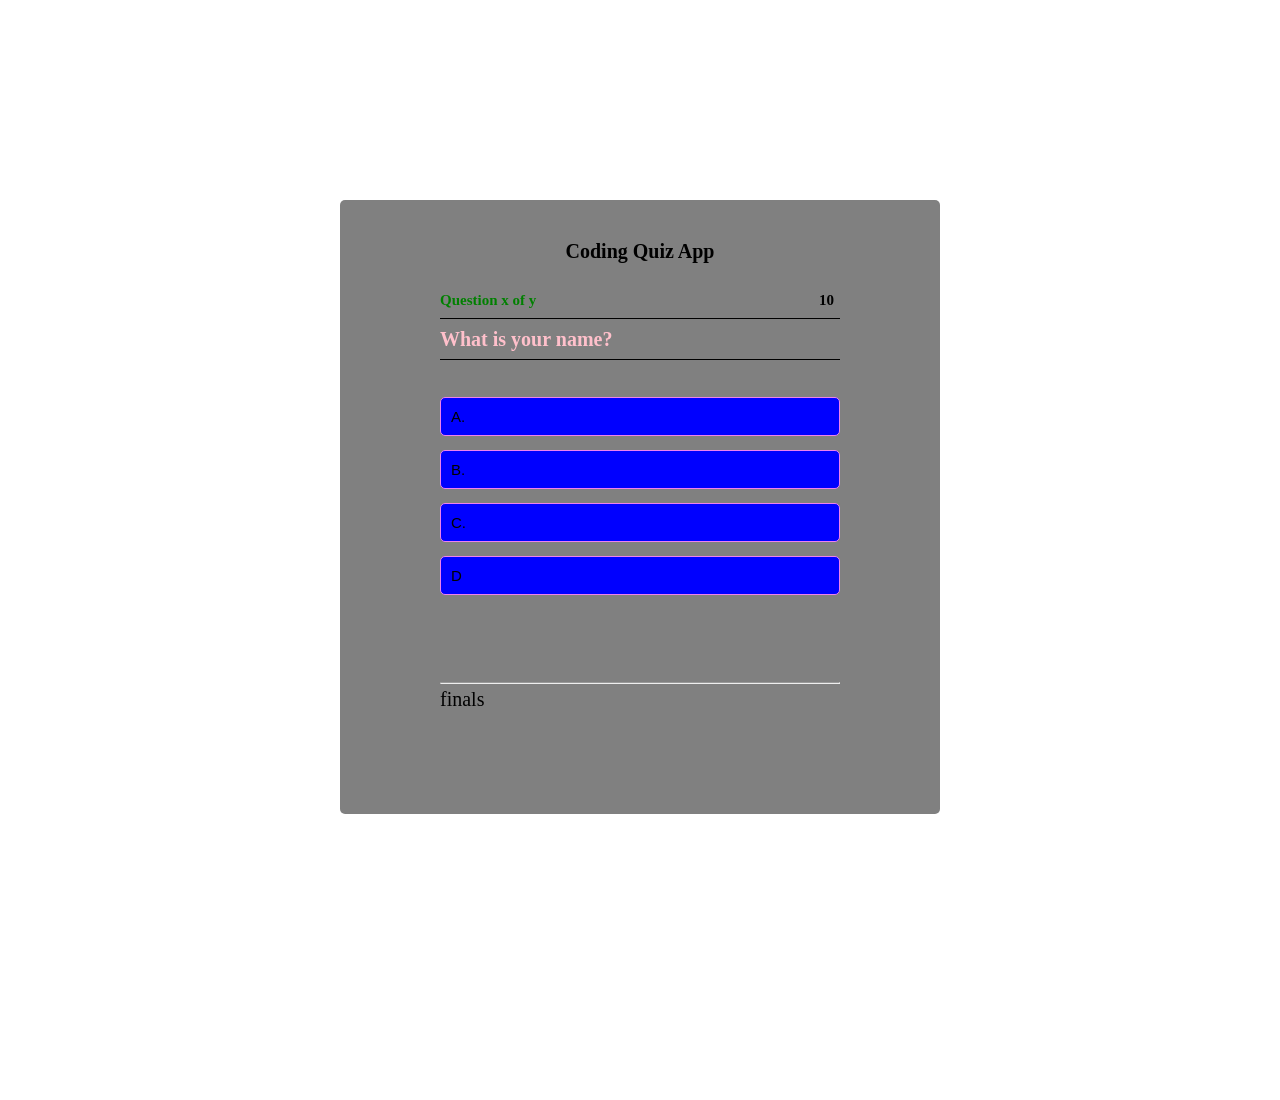
==== index.html @ 4d07435b "update script" ====
<!DOCTYPE html>
<html lang="en">

<head>
    <meta charset="UTF-8" />
    <meta name="viewport" content="width=device-width" , initial-scale=1.0>
    <meta http-equiv="X-UA-Compatible" content="ie-edge">
    <link rel="stylesheet" href="./Assets/css/style.css">
    <title>Coding Quiz</title>
</head>

<body>
    <div class="container">
        <div class="quiz-box">
            <div id="quiz">
                <h1>Coding Quiz App</h1>
                <div class="quiz-header">
                    <p id="progress">Question x of y</p>
                    <p id="count-down">10</p>
                </div>
                <p id="question">What is your name?</p>

                <div class="buttons">
                <button class="btn" id="btn0">
                    A. <span id="choice0"></span>
                </button>
                <button class="btn" id="btn1">
                    B. <span id="choice1"></span>
                </button>
                <button class="btn" id="btn2">
                    C. <span id="choice2"></span>
                </button>
                <button class="btn" id="btn3">
                    D <span id="choice3"></span>
                </button>
            </div>
            <hr>
            <footer>
                <p>finals</p>
            </footer>
    <script src="./assets/js/script.js"></script>
    
</body>

</html>
---- Assets/css/style.css ----
* {
    margin: 0;
    padding:0;
    box-sizing: border-box;
    }


html {
    font-size: 20px;        
    }

body {
    background-color: white;
    font-family: 'Open Sans', 'sans-serif';
}

p {
    font-size: 20px;
    line-height: 1.5;
}

/*start here*/

.container {
    margin: 0 auto;
    padding: 0 2rem;
    justify-content: center;
    align-items:center;
    height: 100vh;
}

.quiz-box {
    width: 600px;
    background-color: grey;
    color: black;
    padding: 1rem 5rem 5rem 5rem;
    border: 3 px solid var(--color-primary);
    border-radius: 5px;
    align-items: center;
    display: center;
    flex-direction: column;
    justify-content: center;
    margin-top: 200px;
    margin-left: 300px;
}

    .quiz-box h1 {
        background-color: var(--color-primary);
        font-size: 20px;
        text-align:  center;
        color: black;
        padding: 20px;
        width: 100%;
        border-radius: 3px;
    }

    .quiz-header {
        display: flex;
        justify-content: space-between;
        align-items: center;
    }

    .quiz-header #progress {
        color: green;
        font-size: 15px;
        font-weight: 700;
    }

    .quiz-header #count-down {
        font-size: 15px;
        font-weight: 700;
        /* background-color: yellow; */
        padding: 5px;
        margin: 1px;
        color: black;
        border-radius: 3px;
    }


    .quiz-box #question {
        font-size: 20px;
        font-weight: 600;
        color: pink;
        border: 1px solid black;
        border-width: 1px 0;
        padding: 5px 0;
    }

    .buttons {
        margin: 1.5rem 0 4rem 0;
    }

    .btn {
        text-align: left;
        background-color: blue;
        width: 100%;
        font-size: 15px;
        color: black;
        border: 1px solid violet;
        border-radius: 5px;
        margin: 7px 0;
        padding: 10px;
        outline: none;
    }

    .btn:hover {
        cursor: pointer;
        background-color: violet;
        color: white;
    }
    .btn:active {
        background-color: yellow;
    }

    #score {
        color: black;
        text-align: center;
        font-size: 15px;
        margin-bottom: 40px;
    }

.quiz-repeat {
    text-align: center;
    margin: 0 auto;
}

.quiz-repeat a {
    font-size: 20px;
    font-weight: 600;
    color: white;
    text-decoration: none;
    background-color: orange;
    padding: 1rem;
    border-radius: 5px;
    transition: all .3s;
}

.quiz-repeat a:hover {
    background-color:violet;
}
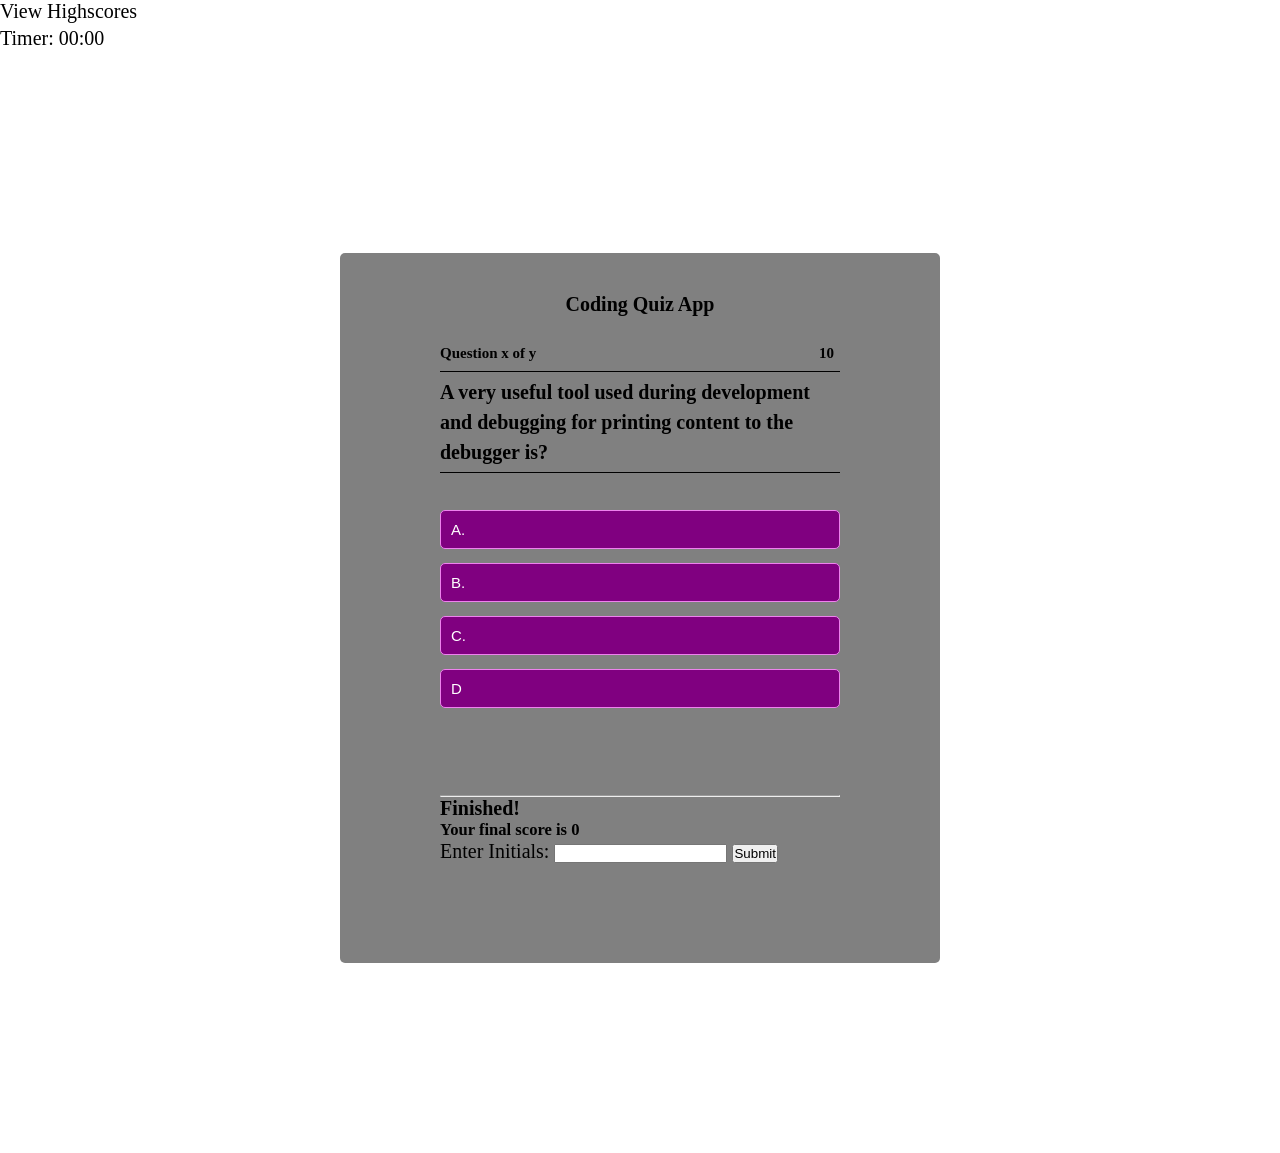
==== commit e6cc8baf: "update" ====
--- a/index.html
+++ b/index.html
@@ -9,6 +9,18 @@
     <title>Coding Quiz</title>
 </head>
 
+
+<body>
+    <header>
+        <!--main outer div-->
+        <div class="top_part1">
+            <!--View Highscores-->
+            <a>View Highscores</a>
+            <p>Timer: 00:00</p>
+        </div>
+    </header>
+</body>
+
 <body>
     <div class="container">
         <div class="quiz-box">
@@ -18,7 +30,7 @@
                     <p id="progress">Question x of y</p>
                     <p id="count-down">10</p>
                 </div>
-                <p id="question">What is your name?</p>
+                <p id="question">A very useful tool used during development and debugging for printing content to the debugger is?</p>
 
                 <div class="buttons">
                 <button class="btn" id="btn0">
@@ -36,7 +48,17 @@
             </div>
             <hr>
             <footer>
-                <p>finals</p>
+                <section id="highscore-section" class="hide">
+                    <div class="row">
+                        <div id="high-score" class="col-md-as">
+                        <h4>Finished!</h4>
+                        <h5> Your final score is <span id="final-score">0</span></h5>
+                        <label for="initials-area">Enter Initials:</label>
+                        <input type="text" name="initials-area" maxlength="4" id="initials">
+                        <button id="submit-button" type="submit">Submit</button=>
+                    </div>
+                </div>    
+                </section></p>
             </footer>
     <script src="./assets/js/script.js"></script>
     
--- a/Assets/css/style.css
+++ b/Assets/css/style.css
@@ -20,6 +20,21 @@
 }
 
 /*start here*/
+
+.header {
+    background-color: purple;
+    display: flex;
+padding-top: 10px;
+padding-bottom: 10px;
+}
+
+.timer{
+    float: right;
+}
+
+.High Score {
+    float: left;
+}
 
 .container {
     margin: 0 auto;
@@ -61,7 +76,7 @@
     }
 
     .quiz-header #progress {
-        color: green;
+        color: black;
         font-size: 15px;
         font-weight: 700;
     }
@@ -80,7 +95,7 @@
     .quiz-box #question {
         font-size: 20px;
         font-weight: 600;
-        color: pink;
+        color: black;
         border: 1px solid black;
         border-width: 1px 0;
         padding: 5px 0;
@@ -92,10 +107,10 @@
 
     .btn {
         text-align: left;
-        background-color: blue;
+        background-color: purple;
         width: 100%;
         font-size: 15px;
-        color: black;
+        color: white;
         border: 1px solid violet;
         border-radius: 5px;
         margin: 7px 0;
@@ -129,7 +144,7 @@
     font-weight: 600;
     color: white;
     text-decoration: none;
-    background-color: orange;
+    background-color: purple;
     padding: 1rem;
     border-radius: 5px;
     transition: all .3s;
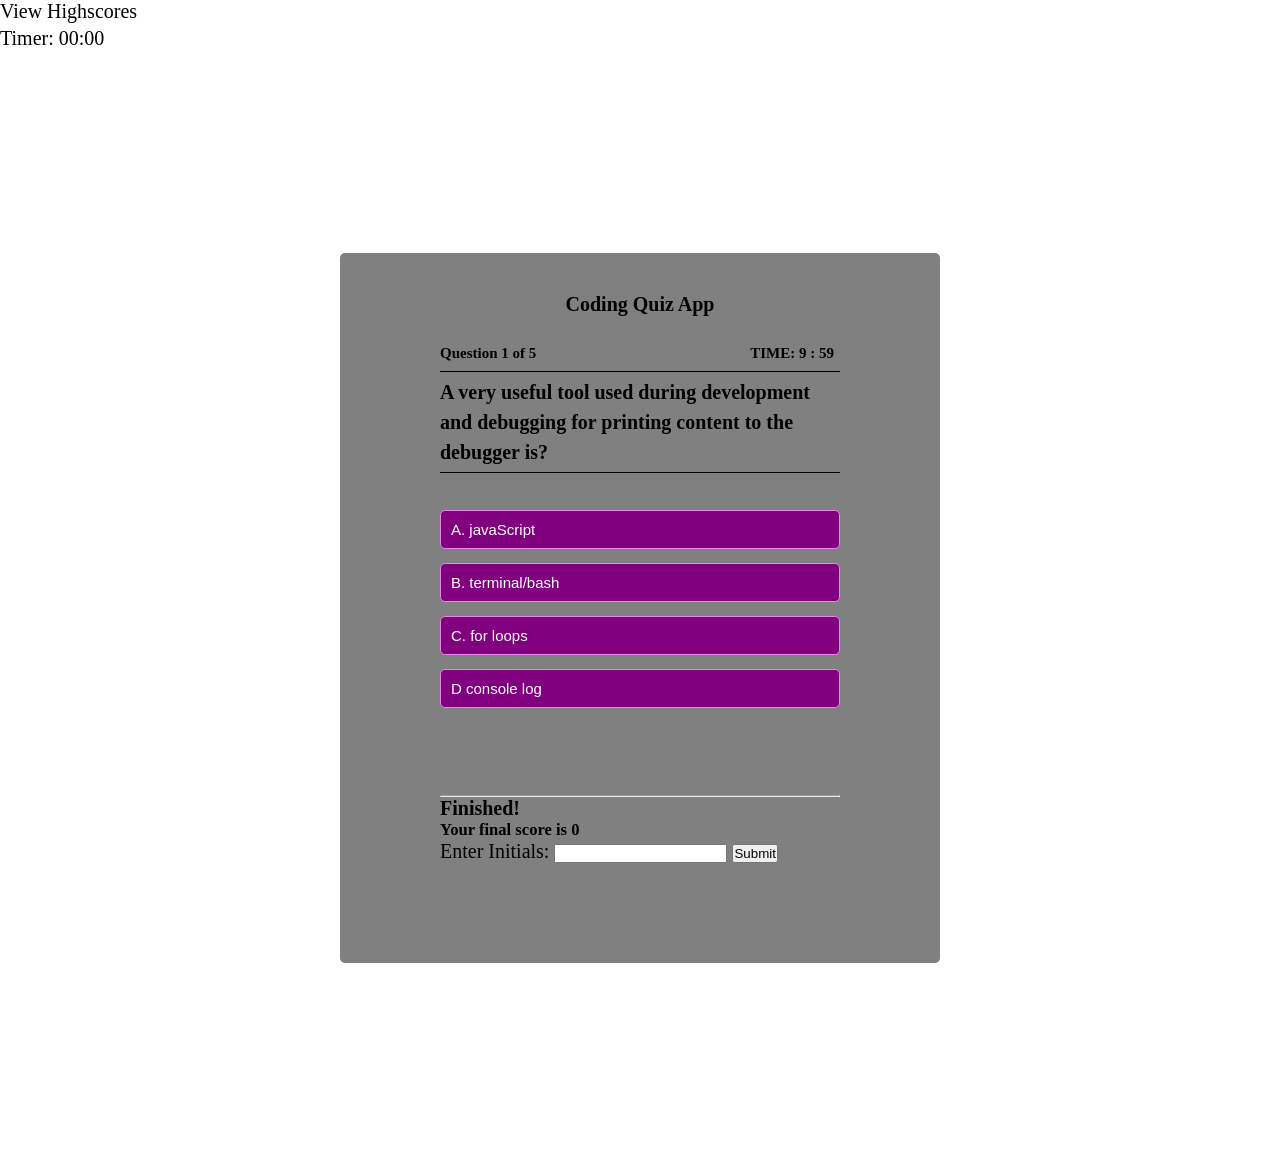
==== commit 67a1925d: "update2" ====
--- a/index.html
+++ b/index.html
@@ -60,7 +60,7 @@
                 </div>    
                 </section></p>
             </footer>
-    <script src="./assets/js/script.js"></script>
+    <script src="./Assets/js/script.js"></script>
     
 </body>
 
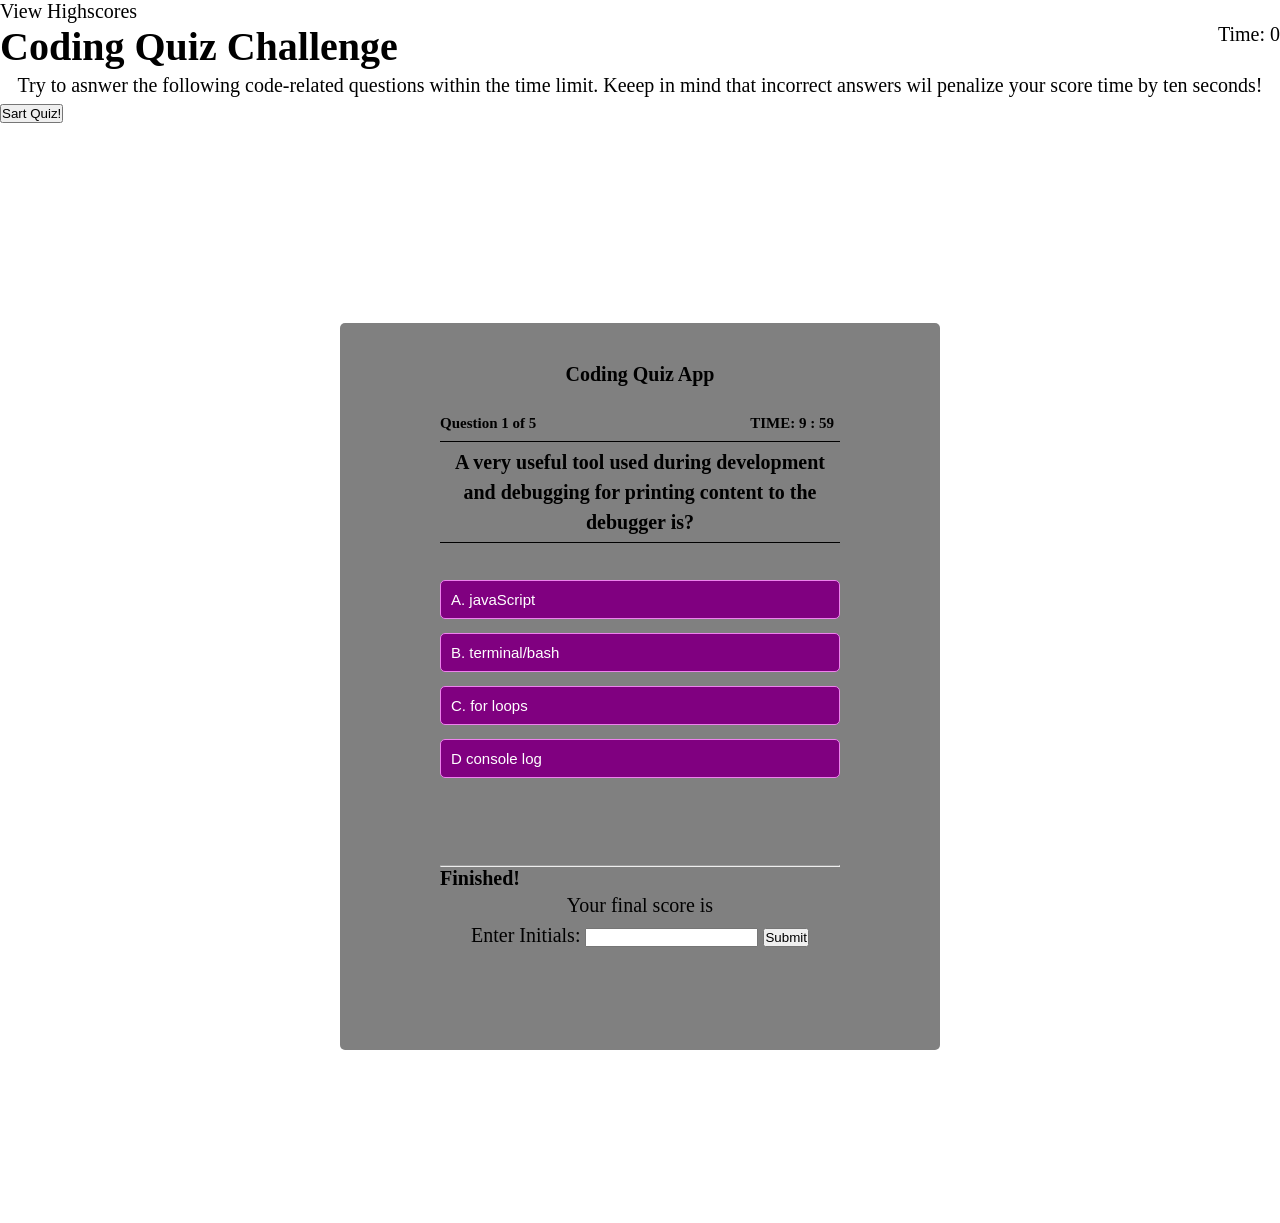
==== commit d56f6754: "update3" ====
--- a/index.html
+++ b/index.html
@@ -3,23 +3,31 @@
 
 <head>
     <meta charset="UTF-8" />
-    <meta name="viewport" content="width=device-width" , initial-scale=1.0>
-    <meta http-equiv="X-UA-Compatible" content="ie-edge">
-    <link rel="stylesheet" href="./Assets/css/style.css">
+    <meta name="viewport" content="width=device-width, initial-scale=1.0" />
+    <meta http-equiv="X-UA-Compatible" content="ie=edge" />
+    <link rel="stylesheet" href="./Assets/css/style.css" type="text/css">
     <title>Coding Quiz</title>
 </head>
 
 
 <body>
     <header>
-        <!--main outer div-->
-        <div class="top_part1">
-            <!--View Highscores-->
-            <a>View Highscores</a>
-            <p>Timer: 00:00</p>
-        </div>
+        <!--View Highscores-->
+        <div class="scores">View Highscores</div>
+        <!-- Timer -->
+        <div class="timer">Time: <span id="time">0</span></div>
     </header>
 </body>
+
+<div class="introduction">
+    <div id="start-screen" class="start">
+        <h1>Coding Quiz Challenge</h1>
+        <p>
+            Try to asnwer the following code-related questions within the time limit. 
+            Keeep in mind that incorrect answers wil penalize your score time by ten seconds!
+            </p>
+    <button is="start">Sart Quiz!</button>
+</div>
 
 <body>
     <div class="container">
@@ -31,7 +39,6 @@
                     <p id="count-down">10</p>
                 </div>
                 <p id="question">A very useful tool used during development and debugging for printing content to the debugger is?</p>
-
                 <div class="buttons">
                 <button class="btn" id="btn0">
                     A. <span id="choice0"></span>
@@ -48,17 +55,19 @@
             </div>
             <hr>
             <footer>
-                <section id="highscore-section" class="hide">
-                    <div class="row">
-                        <div id="high-score" class="col-md-as">
+                <section>
+                    <div id="end-part" class="hide">
                         <h4>Finished!</h4>
-                        <h5> Your final score is <span id="final-score">0</span></h5>
+                        <p> Your final score is <span id="final-score"></span></p>
+                        <p>
                         <label for="initials-area">Enter Initials:</label>
                         <input type="text" name="initials-area" maxlength="4" id="initials">
-                        <button id="submit-button" type="submit">Submit</button=>
+                        <button id="submit-button" type="submit">Submit</button>
+                        </p>
                     </div>
-                </div>    
-                </section></p>
+                
+                </div id="feedback" class="feedback hide"></div>    
+                </section>
             </footer>
     <script src="./Assets/js/script.js"></script>
     
--- a/Assets/css/style.css
+++ b/Assets/css/style.css
@@ -32,8 +32,23 @@
     float: right;
 }
 
+
+.h1 {
+    margin-left: 90px;
+}
+
+.h1, p {
+    text-align: center;
+}
+
 .High Score {
-    float: left;
+    /* float: left; */
+    padding-left: 50 px;
+}
+
+.timer {
+    /* float: right; */
+    margin-right: 50 px;
 }
 
 .container {
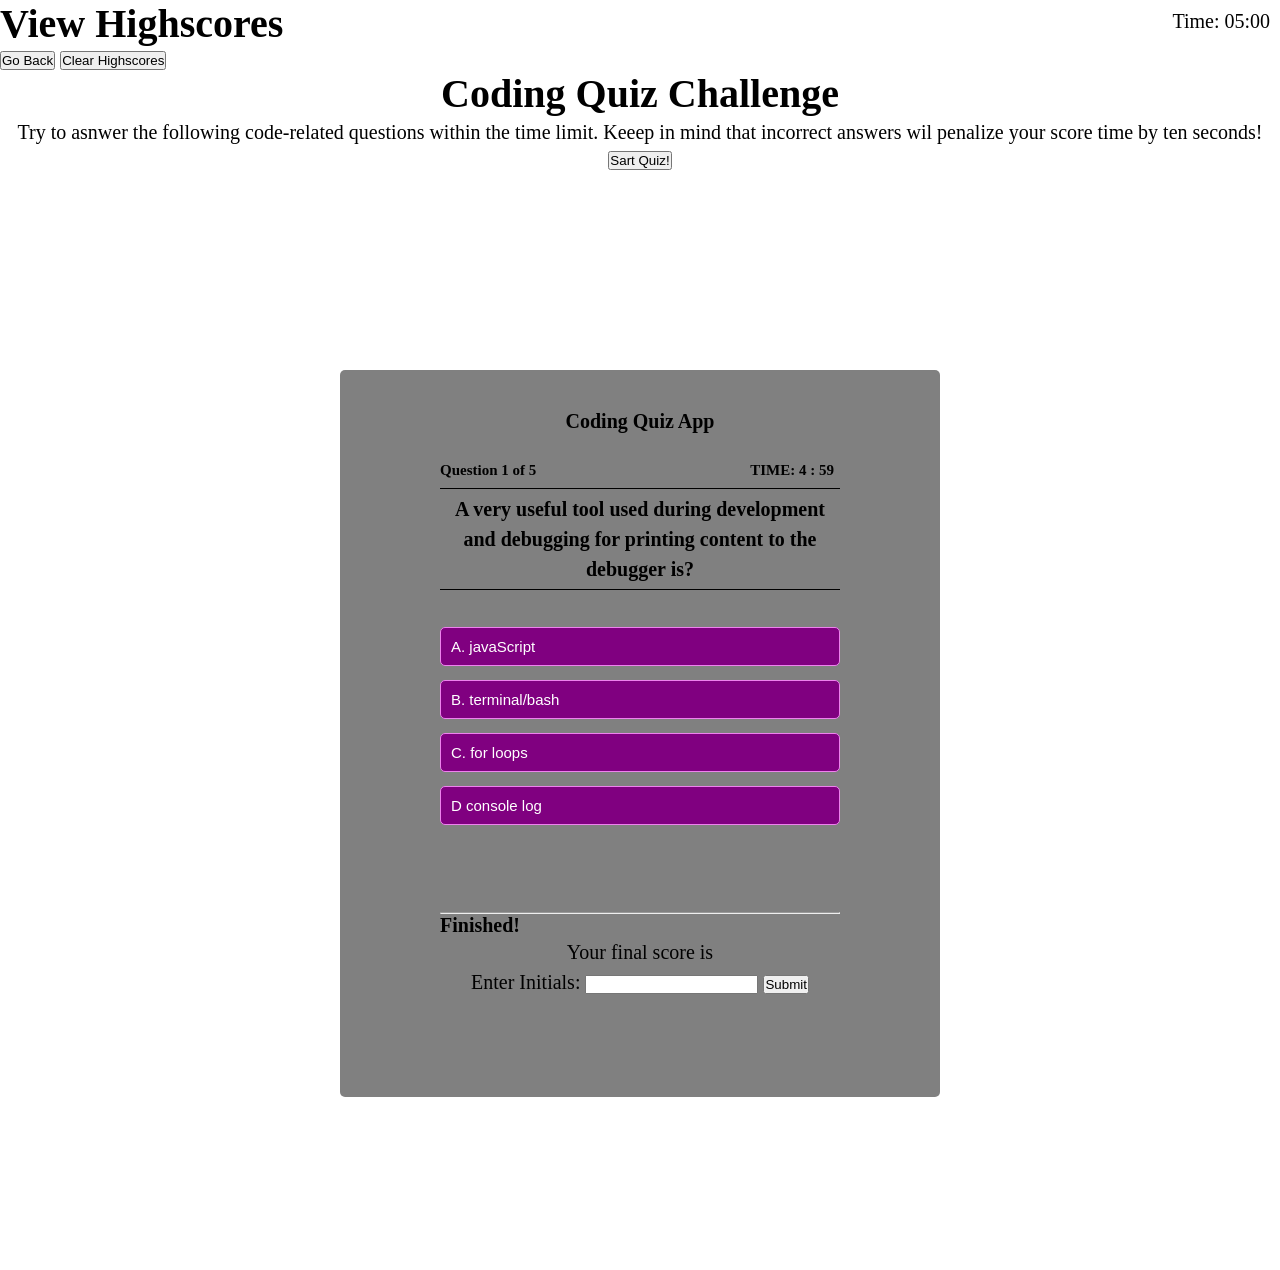
==== commit ace6dc5f: "latest update" ====
--- a/index.html
+++ b/index.html
@@ -13,9 +13,14 @@
 <body>
     <header>
         <!--View Highscores-->
-        <div class="scores">View Highscores</div>
+        <h1>View Highscores</h1>
+        <ol id="highscores"></ol>
+        <a href="index.html"><button>Go Back</button></a>
+    <button id="clear">Clear Highscores</button>
+
+    <script src="./assets/scores.js"></script>
         <!-- Timer -->
-        <div class="timer">Time: <span id="time">0</span></div>
+        <div class="timer">Time: <span id="time">05:00</span></div>
     </header>
 </body>
 
--- a/Assets/css/style.css
+++ b/Assets/css/style.css
@@ -19,6 +19,11 @@
     line-height: 1.5;
 }
 
+.scores {
+    color: #563d7c;
+    text-decoration: none;
+    transition: color 0.1s;
+}
 /*start here*/
 
 .header {
@@ -28,8 +33,10 @@
 padding-bottom: 10px;
 }
 
-.timer{
-    float: right;
+.timer {
+    position: absolute;
+    top: 10px;
+    right: 10px;
 }
 
 
@@ -41,14 +48,9 @@
     text-align: center;
 }
 
-.High Score {
-    /* float: left; */
-    padding-left: 50 px;
-}
 
-.timer {
-    /* float: right; */
-    margin-right: 50 px;
+.start {
+    text-align: center;
 }
 
 .container {
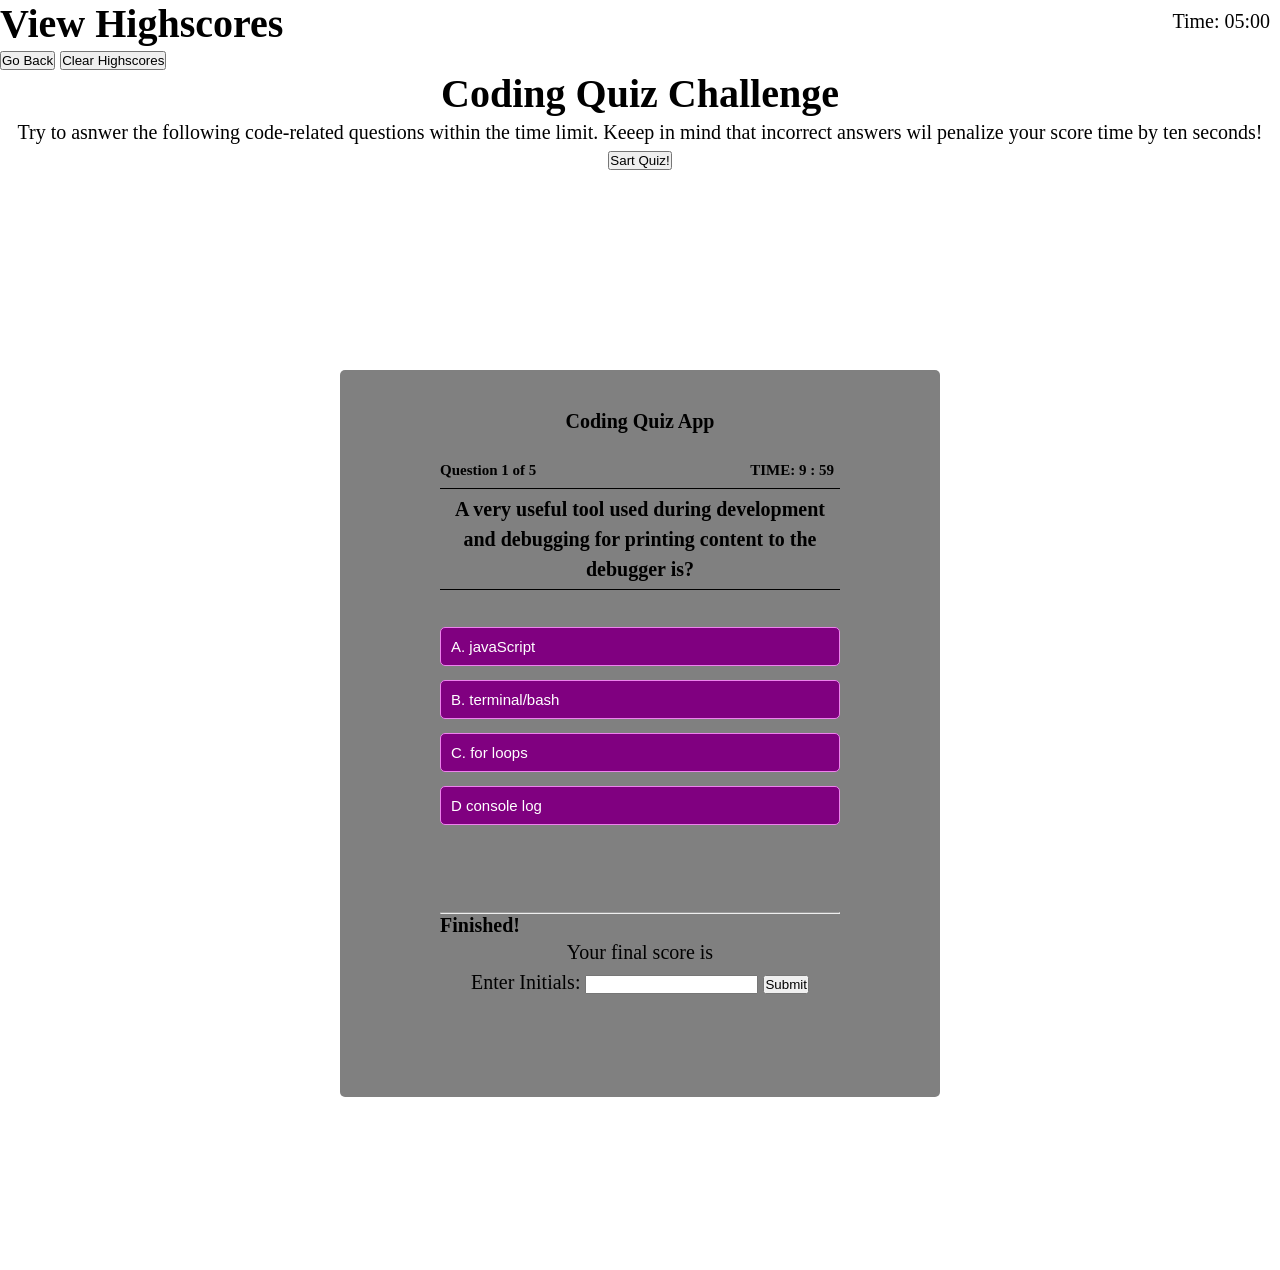
==== commit 2adfd36e: "update javascript" ====
--- a/index.html
+++ b/index.html
@@ -18,7 +18,6 @@
         <a href="index.html"><button>Go Back</button></a>
     <button id="clear">Clear Highscores</button>
 
-    <script src="./assets/scores.js"></script>
         <!-- Timer -->
         <div class="timer">Time: <span id="time">05:00</span></div>
     </header>
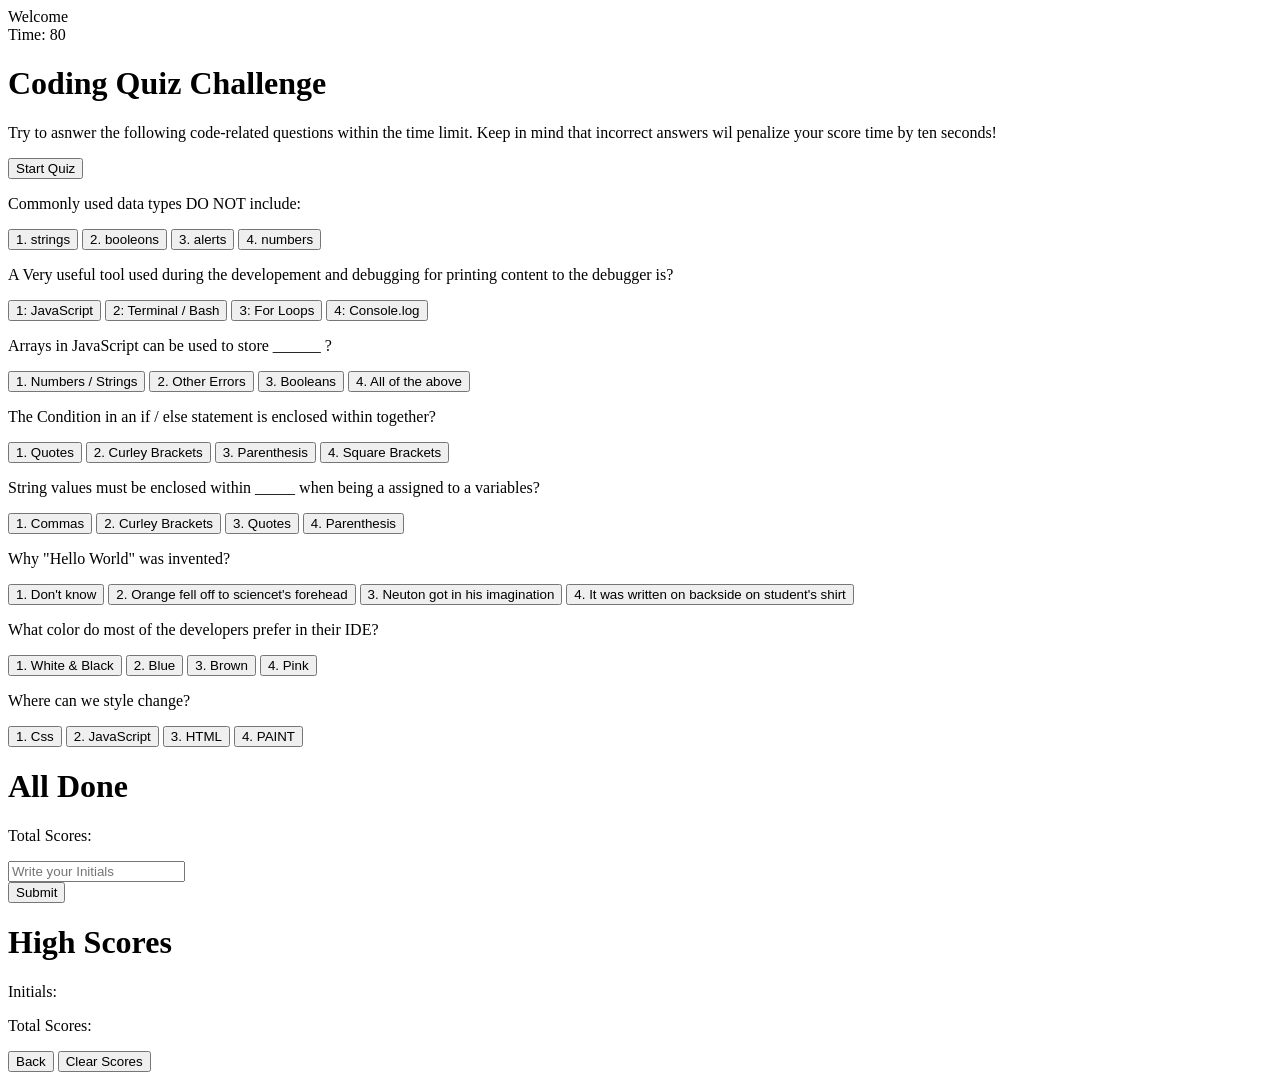
==== commit 3c375d72: "index.html" ====
--- a/index.html
+++ b/index.html
@@ -1,80 +1,195 @@
 <!DOCTYPE html>
 <html lang="en">
+<head>
+    <link href="assets/css/style.css" rel="stylesheet">
+    <title>Coding Quiz Challenge</title>
+</head>
+<body>
+    <div class="quiz-header">
+        <div>Welcome</div>
+        <!-- <div class="scores"><a href="highscores.html">Welcome to Quiz</a></div> -->
+        <div class="timer">Time: <span id="time"></span></div>
 
-<head>
-    <meta charset="UTF-8" />
-    <meta name="viewport" content="width=device-width, initial-scale=1.0" />
-    <meta http-equiv="X-UA-Compatible" content="ie=edge" />
-    <link rel="stylesheet" href="./Assets/css/style.css" type="text/css">
-    <title>Coding Quiz</title>
-</head>
+    </div>
+    
+
+        <div id="quiz start" class="start">
+            <div id="start">
+                <h1>Coding Quiz Challenge</h1>
+                <p>Try to asnwer the following code-related questions within the time limit. 
+                    Keep in mind that incorrect answers wil penalize your score time by ten seconds!
+                </p>
+                <button onclick="startQuiz(this.id)" id="start">Start Quiz</button>
+            </div>
+
+            <div id="q1" class="question_default_display">
+                <p id="question">Commonly used data types DO NOT include:</p>
+                <button onclick=selectOption(this.id) class="btn options" id="btn0-1">
+                    1. strings<span id="choice0"></span>
+                </button>
+                <button onclick=selectOption(this.id) class="btn options" id="btn1-1">
+                    2. booleons<span id="choice1"></span>
+                </button>
+                <button onclick=selectOption(this.id) class="btn" id="btn2-1">
+                    3. alerts<span id="choice2"></span>
+                </button>
+                <button onclick=selectOption(this.id) class="btn" id="btn3-1">
+                    4. numbers<span id="choice3"></span>
+                </button>
+                </div>
+
+            <div id="q2" class="question_default_display">
+                <p id="question"> A Very useful tool used during the developement
+                    and debugging for printing content to the debugger is?
+                </p>
+                <button onclick=selectOption(this.id) class="btn" id="btn0-2">
+                    1: JavaScript <span id="choice0"></span>
+                </button>
+                <button onclick=selectOption(this.id) class="btn" id="btn1-2">
+                    2: Terminal / Bash <span id="choice1"></span>
+                </button>
+                <button onclick=selectOption(this.id) class="btn" id="btn2-2">
+                    3: For Loops <span id="choice2"></span>
+                </button>
+                <button onclick=selectOption(this.id) class="btn" id="btn3-2">
+                    4: Console.log <span id="choice3"></span>
+                </button>
+            </div>          
+
+            <div id="q3" class="question_default_display">
+                <p id="question">Arrays in JavaScript can be used to store ______ ?</p>
+                <button onclick=selectOption(this.id) class="btn" id="btn0-3">
+                    1. Numbers / Strings <span id="choice0"></span>
+                </button>
+                <button onclick=selectOption(this.id) class="btn" id="btn1-3">
+                    2. Other Errors <span id="choice1"></span>
+                </button>
+                <button onclick=selectOption(this.id) class="btn" id="btn2-3">
+                    3. Booleans <span id="choice2"></span>
+                </button>
+                <button onclick=selectOption(this.id) class="btn" id="btn3-3">
+                    4. All of the above <span id="choice3"></span>
+                </button>
+            </div>    
+
+            <div id="q4" class="question_default_display">
+                <p id="question">The Condition in an if / else statement is enclosed within together?</p>
+                <button onclick=selectOption(this.id) class="btn" id="btn0-4">
+                    1. Quotes <span id="choice0"></span>
+                </button>
+                <button onclick=selectOption(this.id) class="btn" id="btn1-4">
+                    2. Curley Brackets <span id="choice1"></span>
+                </button>
+                <button onclick=selectOption(this.id) class="btn" id="btn2-4">
+                    3. Parenthesis<span id="choice2"></span>
+                </button>
+                <button onclick=selectOption(this.id) class="btn" id="btn3-4">
+                    4. Square Brackets <span id="choice3"></span>
+                </button>
+            </div>    
+
+            <div id="q5" class="question_default_display">
+                <p id="question">String values must be enclosed within _____ when being a assigned to a variables?</p>
+                <button onclick=selectOption(this.id) class="btn" id="btn0-5">
+                    1. Commas <span id="choice0"></span>
+                </button>
+                <button onclick=selectOption(this.id) class="btn" id="btn1-5">
+                    2. Curley Brackets  <span id="choice1"></span>
+                </button>
+                <button onclick=selectOption(this.id) class="btn" id="btn2-5">
+                    3. Quotes <span id="choice2"></span>
+                </button>
+                <button onclick=selectOption(this.id) class="btn" id="btn3-5">
+                    4. Parenthesis <span id="choice3"></span>
+                </button>
+            </div> 
+
+            <div id="q6" class="question_default_display">
+                <p id="question">Why "Hello World" was invented?</p>
+                <button onclick=selectOption(this.id) class="btn" id="btn0-6">
+                    1. Don't know <span id="choice0"></span>
+                </button>
+                <button onclick=selectOption(this.id) class="btn" id="btn1-6">
+                    2. Orange fell off to sciencet's forehead<span id="choice1"></span>
+                </button>
+                <button onclick=selectOption(this.id) class="btn" id="btn2-6">
+                    3. Neuton got in his imagination<span id="choice2"></span>
+                </button>
+                <button onclick=selectOption(this.id) class="btn" id="btn3-6">
+                    4. It was written on backside on student's shirt <span id="choice3"></span>
+                </button>
+            </div> 
+
+            <div id="q7" class="question_default_display">
+                <p id="question">What color do most of the developers prefer in their IDE?</p>
+                <button onclick=selectOption(this.id) class="btn" id="btn0-7">
+                    1. White & Black <span id="choice0"></span>
+                </button>
+                <button onclick=selectOption(this.id) class="btn" id="btn1-7">
+                    2. Blue <span id="choice1"></span>
+                </button>
+                <button onclick=selectOption(this.id) class="btn" id="btn2-7">
+                    3. Brown<span id="choice2"></span>
+                </button>
+                <button onclick=selectOption(this.id) class="btn" id="btn3-7">
+                    4. Pink<span id="choice3"></span>
+                </button>
+            </div> 
+
+            <div id="q8" class="question_default_display">
+                <p id="question">Where can we style change?</p>
+                <button onclick=selectOption(this.id) class="btn" id="btn0-8">
+                    1. Css <span id="choice0"></span>
+                </button>
+                <button onclick=selectOption(this.id) class="btn" id="btn1-8">
+                    2. JavaScript<span id="choice1"></span>
+                </button>
+                <button onclick=selectOption(this.id) class="btn" id="btn2-8">
+                    3. HTML<span id="choice2"></span>
+                </button>
+                <button onclick=selectOption(this.id) class="btn" id="btn3-8">
+                    4. PAINT <span id="choice3"></span>
+                </button>
+            </div> 
+            <div id="initialsiii" class="allDone">
+                <h1>All Done</h1>
+                <div>
+                    <p>Total Scores: </p><p id="totalScorees"></p>
+                </div>
+                <div>
+                    <input  id="nameiii" placeholder="Write your Initials">
+                </div>
+                <button onclick="allDoneFunction(this.id)" id="allDoneBtn">Submit</button>
+            </div>
+
+            <div id="finalStage" class="allFinal">
+                <h1>High Scores</h1>
+                <div id = "hideHighScore">
+                    <p>Initials: </p><p id="initials"></p>
+                    <p>Total Scores: </p><p id="totalScores"></p>
+                </div>
+                <button onclick="reloadBtn(this.id)" id="backBtn">Back</button>
+                <button onclick="hideScores(this.id)" id="clearBtn">Clear Scores</button>
+            </div>
+        </div>
+<script src="./Assets/js/script2.js"></script>
+<script>
+
+    // function startQuiz(id){
+    //     let startQuizLayout = document.getElementById(id);
+    //     startQuizLayout.style.display = "none";
+    
+    //     let storingQ1Element = document.getElementById("q1");
+    //     storingQ1Element.style.display = "block";
+    // }
+</script>
 
 
-<body>
-    <header>
-        <!--View Highscores-->
-        <h1>View Highscores</h1>
-        <ol id="highscores"></ol>
-        <a href="index.html"><button>Go Back</button></a>
-    <button id="clear">Clear Highscores</button>
+</body>
+<!-- <button id="previous">Previous Question</button>
+<button id="next">Next Question</button>
+<button id="submit">Submit Quiz</button>
+<div id="results"></div> -->
 
-        <!-- Timer -->
-        <div class="timer">Time: <span id="time">05:00</span></div>
-    </header>
-</body>
+</html>
 
-<div class="introduction">
-    <div id="start-screen" class="start">
-        <h1>Coding Quiz Challenge</h1>
-        <p>
-            Try to asnwer the following code-related questions within the time limit. 
-            Keeep in mind that incorrect answers wil penalize your score time by ten seconds!
-            </p>
-    <button is="start">Sart Quiz!</button>
-</div>
-
-<body>
-    <div class="container">
-        <div class="quiz-box">
-            <div id="quiz">
-                <h1>Coding Quiz App</h1>
-                <div class="quiz-header">
-                    <p id="progress">Question x of y</p>
-                    <p id="count-down">10</p>
-                </div>
-                <p id="question">A very useful tool used during development and debugging for printing content to the debugger is?</p>
-                <div class="buttons">
-                <button class="btn" id="btn0">
-                    A. <span id="choice0"></span>
-                </button>
-                <button class="btn" id="btn1">
-                    B. <span id="choice1"></span>
-                </button>
-                <button class="btn" id="btn2">
-                    C. <span id="choice2"></span>
-                </button>
-                <button class="btn" id="btn3">
-                    D <span id="choice3"></span>
-                </button>
-            </div>
-            <hr>
-            <footer>
-                <section>
-                    <div id="end-part" class="hide">
-                        <h4>Finished!</h4>
-                        <p> Your final score is <span id="final-score"></span></p>
-                        <p>
-                        <label for="initials-area">Enter Initials:</label>
-                        <input type="text" name="initials-area" maxlength="4" id="initials">
-                        <button id="submit-button" type="submit">Submit</button>
-                        </p>
-                    </div>
-                
-                </div id="feedback" class="feedback hide"></div>    
-                </section>
-            </footer>
-    <script src="./Assets/js/script.js"></script>
-    
-</body>
-
-</html>
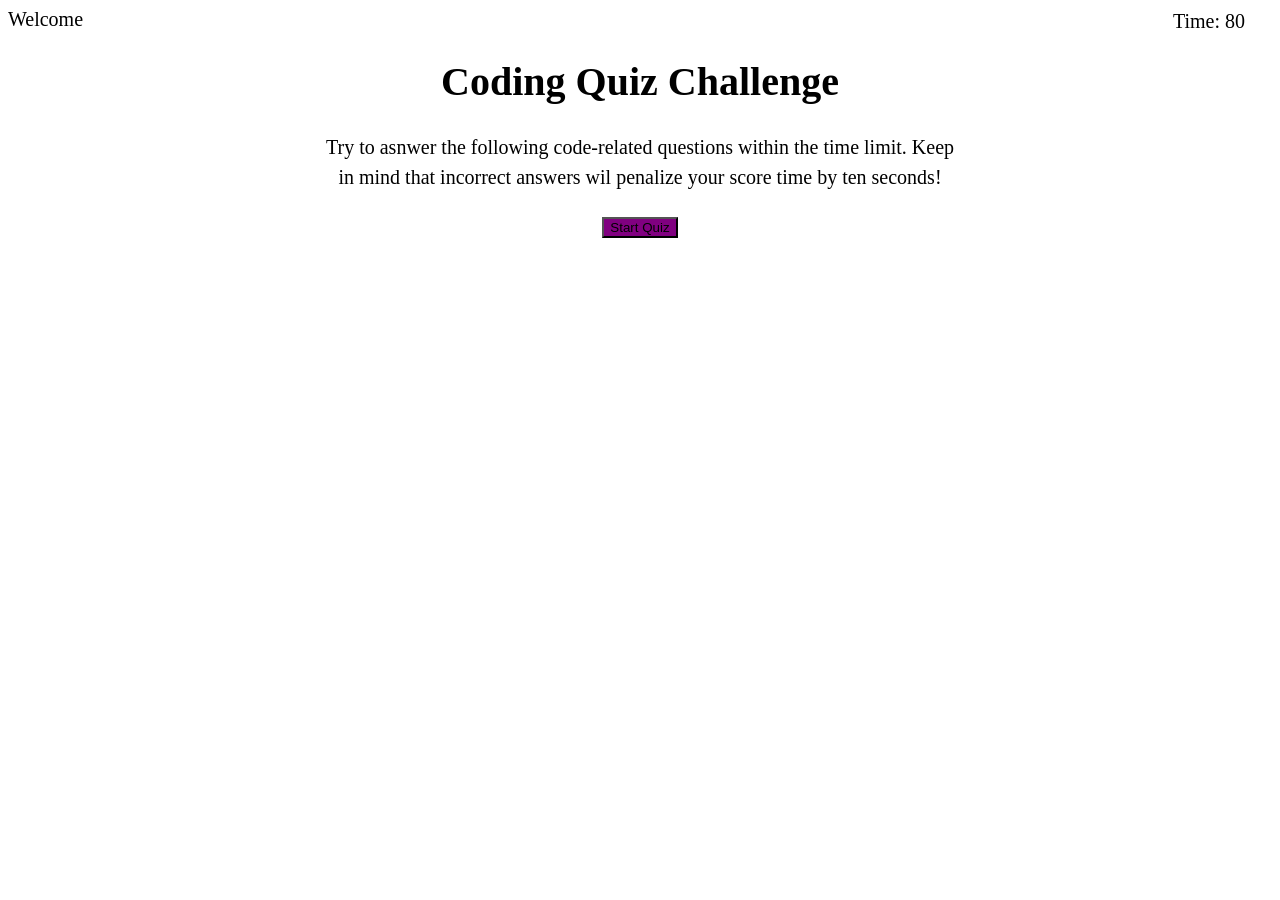
==== commit 226b1d71: "css" ====
--- a/index.html
+++ b/index.html
@@ -1,7 +1,7 @@
 <!DOCTYPE html>
 <html lang="en">
 <head>
-    <link href="assets/css/style.css" rel="stylesheet">
+    <link href="./Assets/css/style.css" rel="stylesheet">
     <title>Coding Quiz Challenge</title>
 </head>
 <body>
--- a/Assets/css/style.css
+++ b/Assets/css/style.css
@@ -0,0 +1,137 @@
+/* * {
+    margin: 0;
+    padding:0;
+    box-sizing: border-box;
+    } */
+
+.allDone{
+    display:none;
+}
+.question_default_display{
+    display: none;
+}
+
+html {
+    font-size: 20px;        
+    }
+
+body {
+    background-color: white;
+    font-family: 'Open Sans', 'sans-serif';
+}
+.allFinal{
+    display: none;
+}
+p {
+    font-size: 20px;
+    line-height: 1.5;
+    display: flex;
+    margin-left: 25%;
+    margin-right: 25%;
+}
+
+.scores {
+    color: #563d7c;
+    text-decoration: none;
+    transition: color 0.1s;
+}
+/*start here*/
+
+/* .header {
+    background-color: purple;
+    display: flex;
+padding-top: 10px;
+padding-bottom: 10px;
+} */
+
+.Welcome {
+    margin-left: 25px;
+    }
+
+.timer {
+    position: absolute;
+    top: 10px;
+    right: 10px;
+    margin-right: 25px;
+}
+
+
+.h1 {
+    margin-left: 90px;
+}
+
+
+.start {
+    text-align: center;
+}
+
+.container {
+    margin: 0 auto;
+    padding: 0 2rem;
+    justify-content: center;
+    align-items:center;
+    height: 100vh;
+}
+
+.start button {
+    /* margin: 1.5rem 0 4rem 0; */
+    margin: 5px 2px;
+    background-color: purple;
+}
+
+.options{
+    margin: 5px 2px;
+}
+    .btn {
+        text-align: center;
+        background-color: purple;
+        width: 50%;
+        margin-left: 0px;
+        margin-right: 0px;
+        height: 50px;
+        font-size: 15px;
+        color: white;
+        border: 1px solid violet;
+        border-radius: 5px;
+        margin: 7px 0;
+        padding: 10px;
+        outline: none;
+        margin-bottom:10px;
+    }
+
+    .btn:hover {
+        cursor: pointer;
+        background-color: violet;
+        color: white;
+    }
+    .btn:active {
+        background-color: PINK;
+    }
+
+    #score {
+        color: black;
+        text-align: center;
+        font-size: 15px;
+        margin-bottom: 40px;
+    }
+
+.quiz-repeat {
+    text-align: center;
+    margin: 0 auto;
+}
+
+.quiz-repeat a {
+    font-size: 20px;
+    font-weight: 600;
+    color: white;
+    text-decoration: none;
+    background-color: purple;
+    padding: 1rem;
+    border-radius: 5px;
+    transition: all .3s;
+}
+
+.quiz-repeat a:hover {
+    background-color:violet;
+}
+
